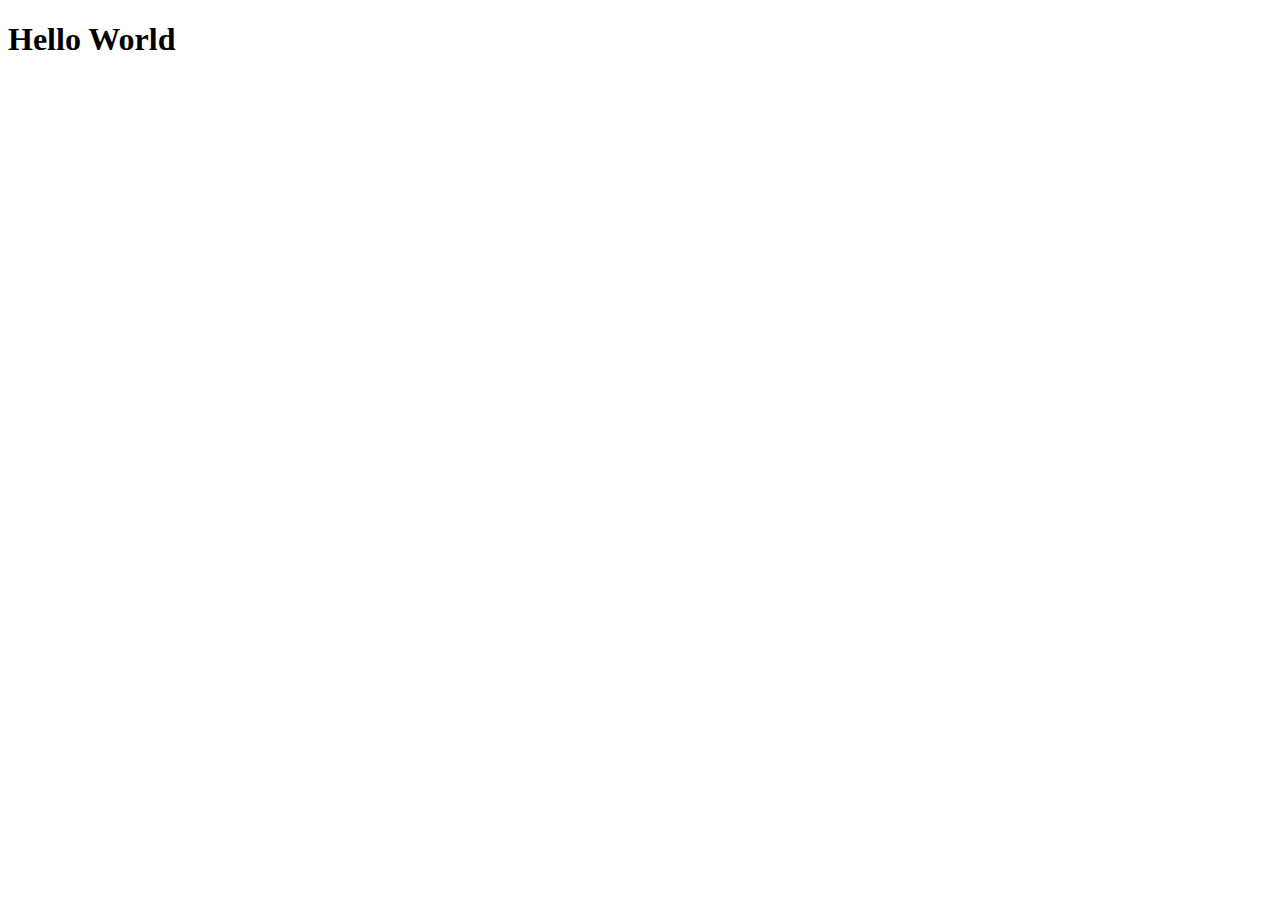
==== wwr/index.html @ afbe2784 "my first commit" ====
<!DOCTYPE html>
<html lang="en">
<head>
    <meta charset="UTF-8">
    <meta http-equiv="X-UA-Compatible" content="IE=edge">
    <meta name="viewport" content="width=device-width, initial-scale=1.0">
    <title>Document</title>
</head>
<body>
    <h1> Hello World</h1>
</body>
</html>
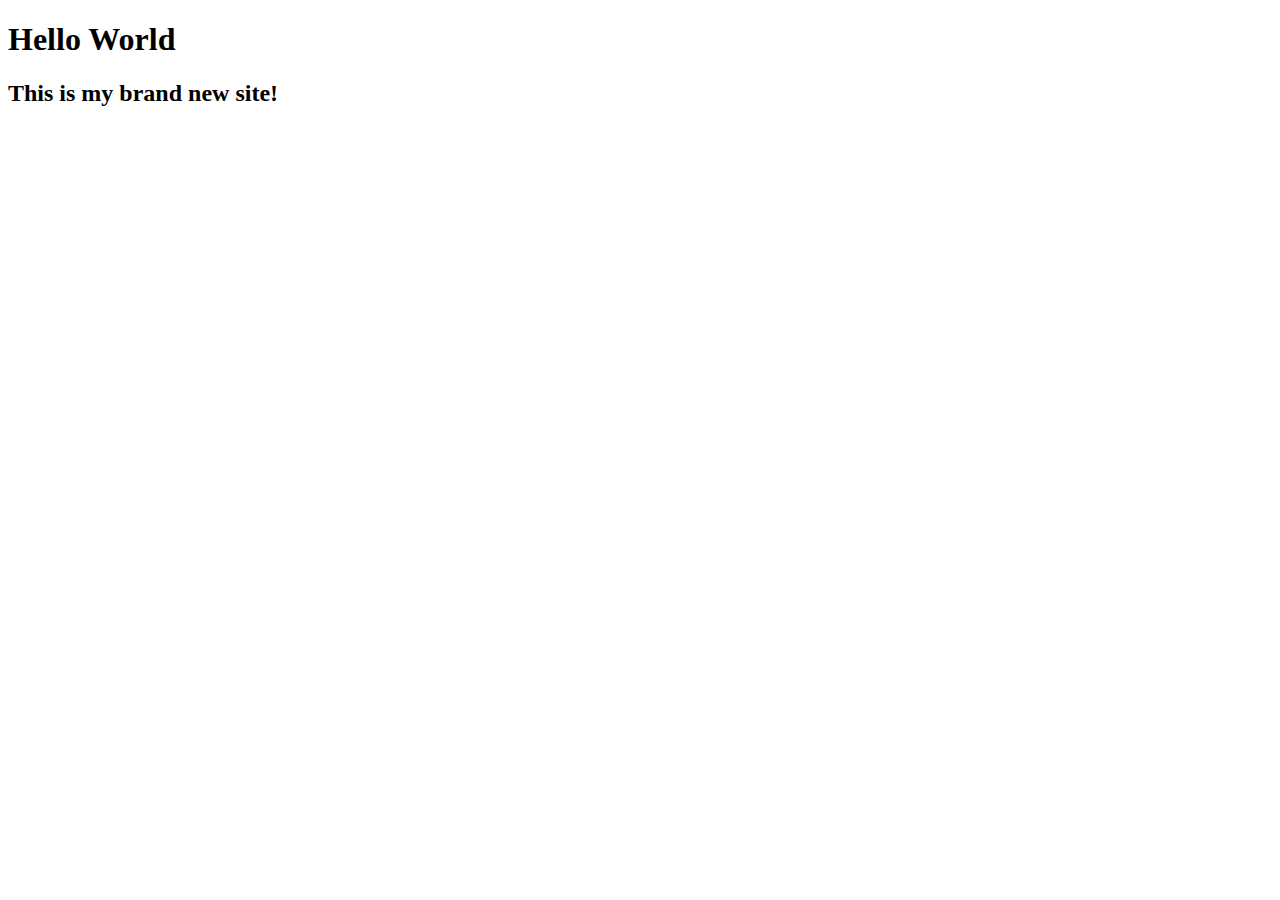
==== commit 02a084e2: "Message" ====
--- a/wwr/index.html
+++ b/wwr/index.html
@@ -4,9 +4,10 @@
     <meta charset="UTF-8">
     <meta http-equiv="X-UA-Compatible" content="IE=edge">
     <meta name="viewport" content="width=device-width, initial-scale=1.0">
-    <title>Document</title>
+    <title>White Water Rafting</title>
 </head>
 <body>
     <h1> Hello World</h1>
+    <h2> This is my brand new site! </h2>
 </body>
 </html>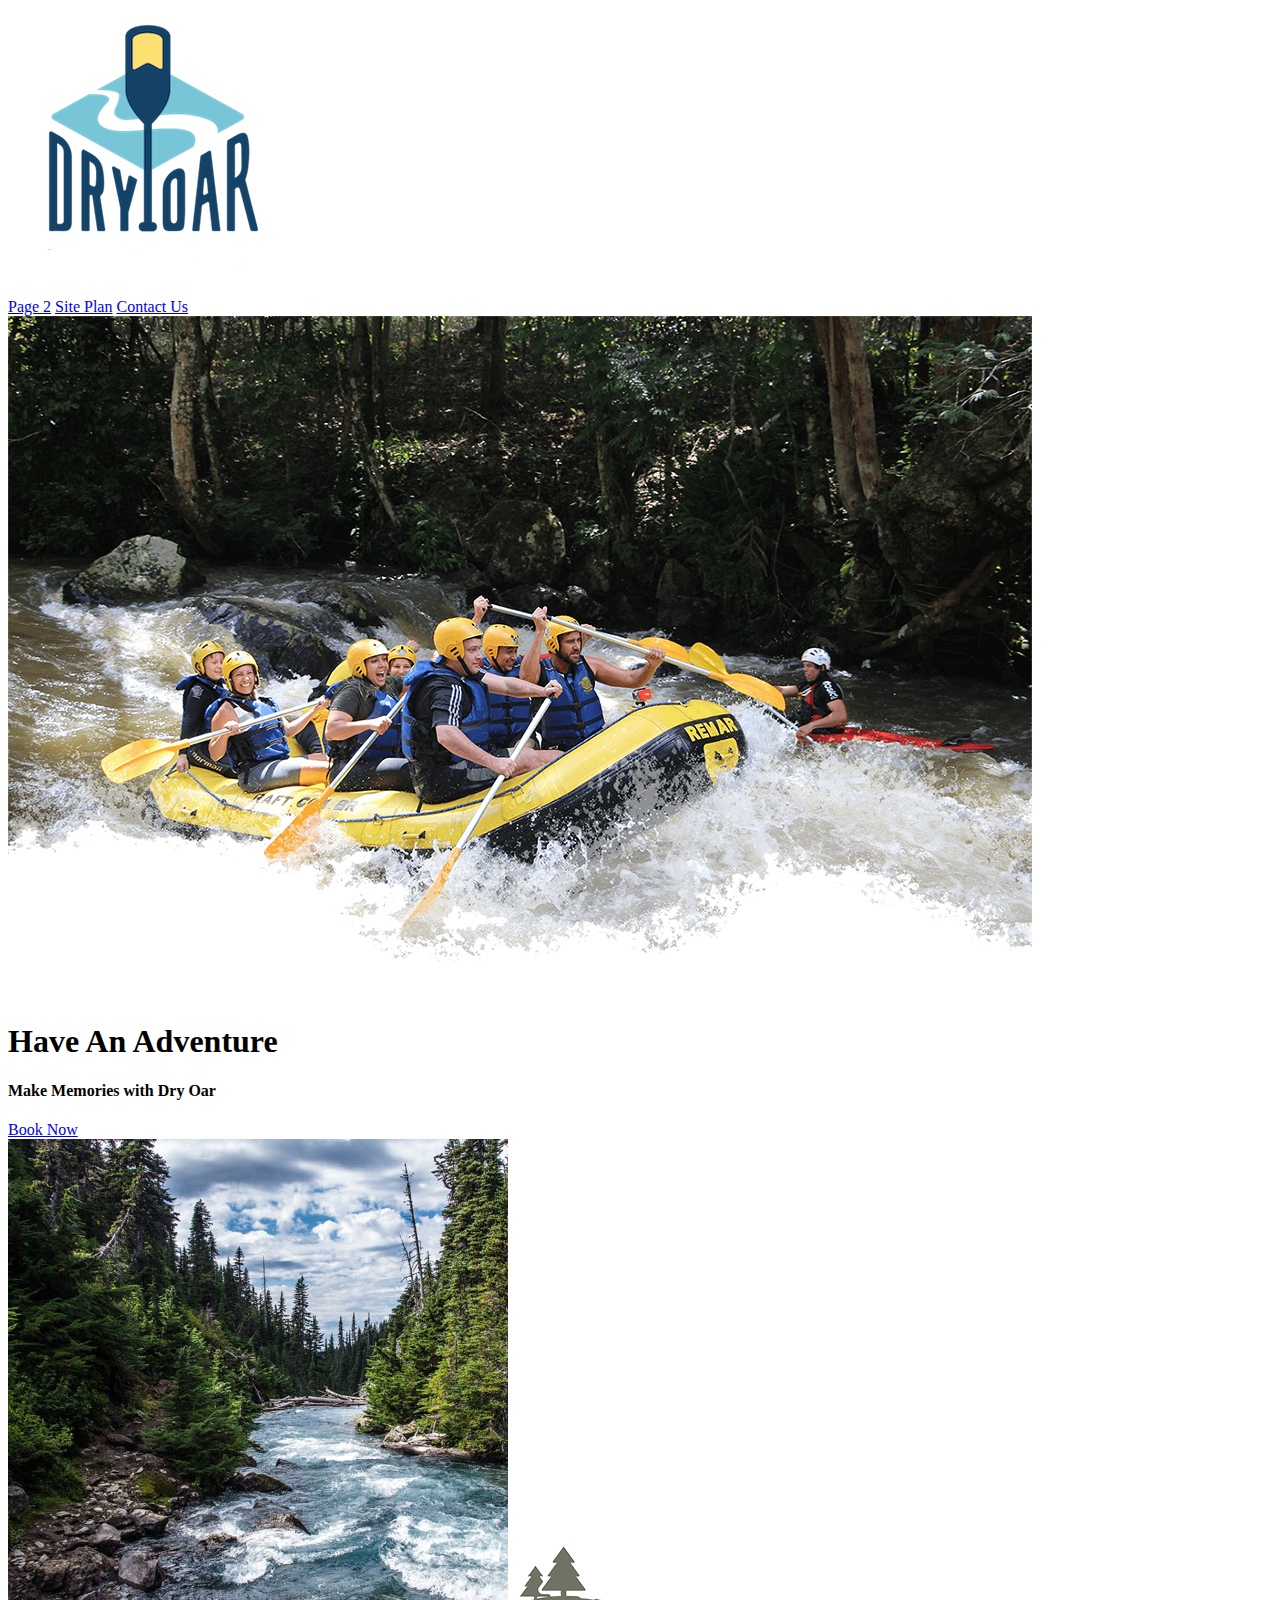
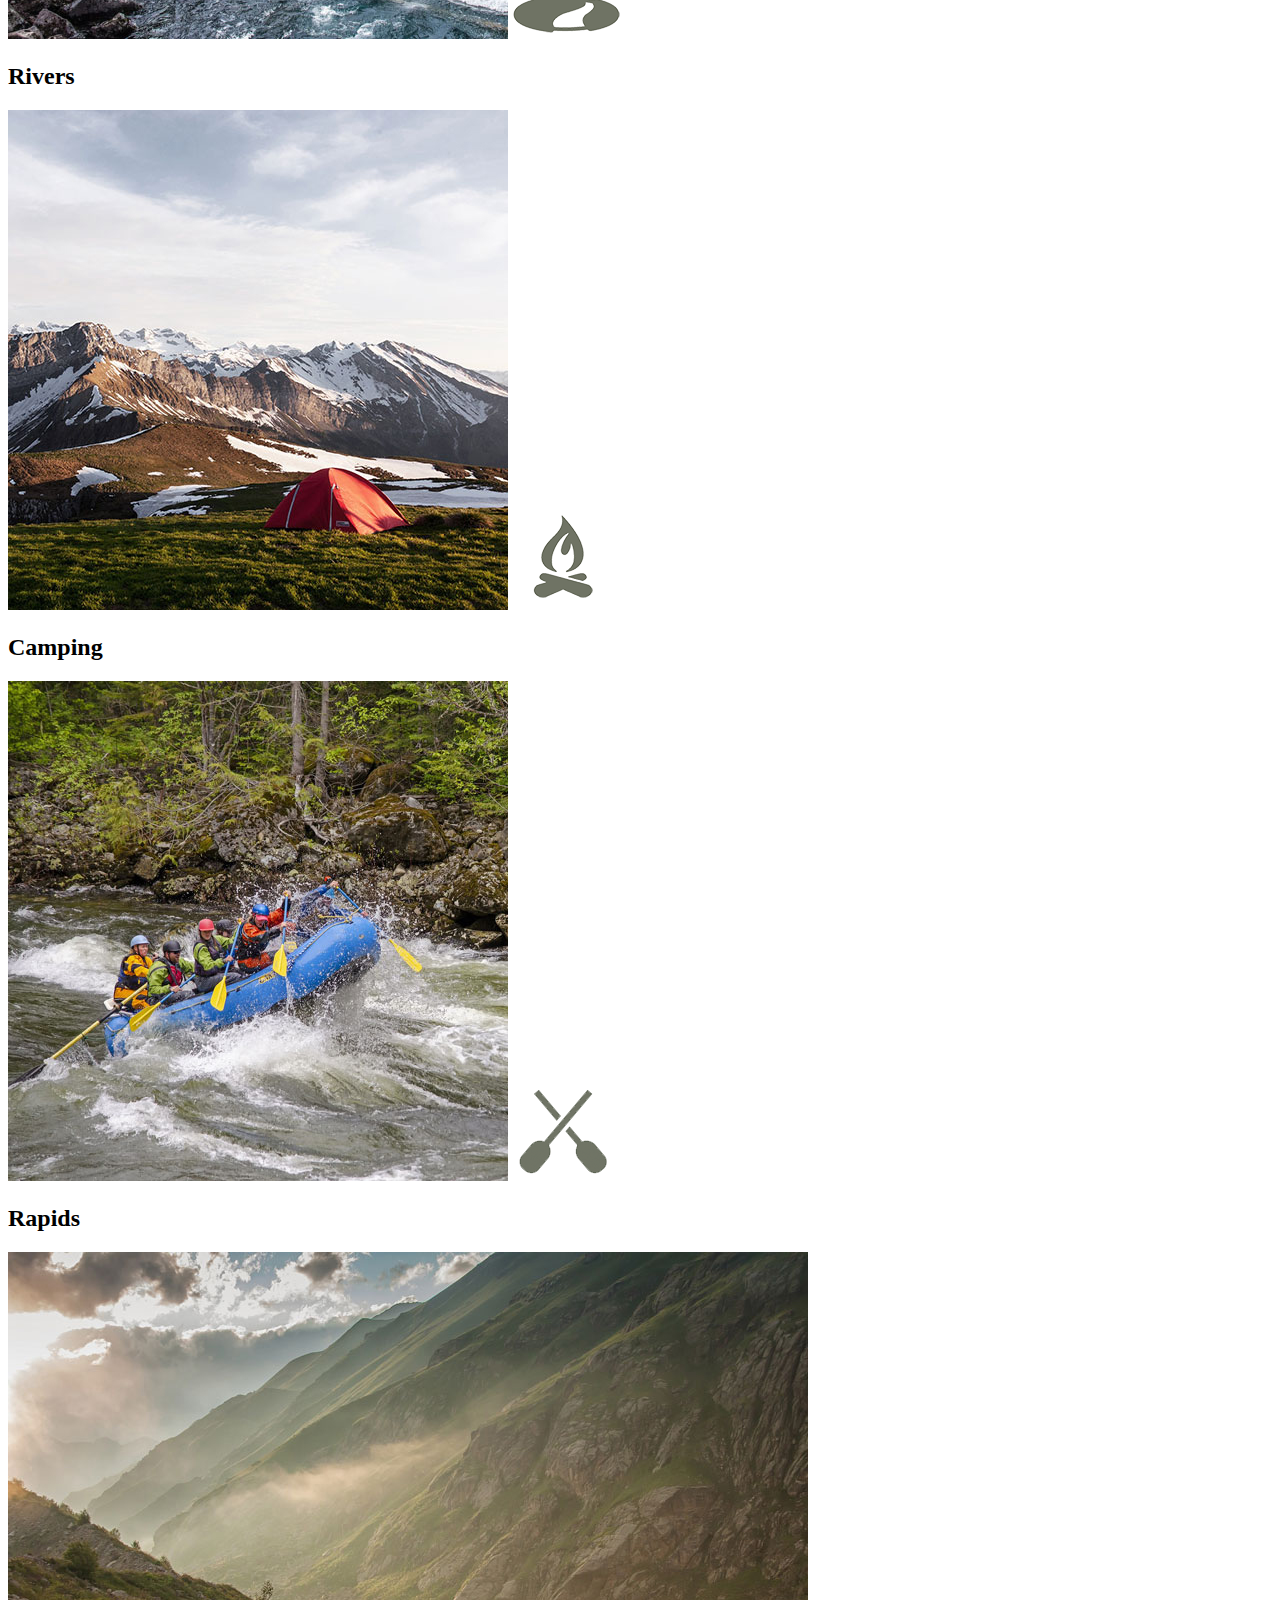
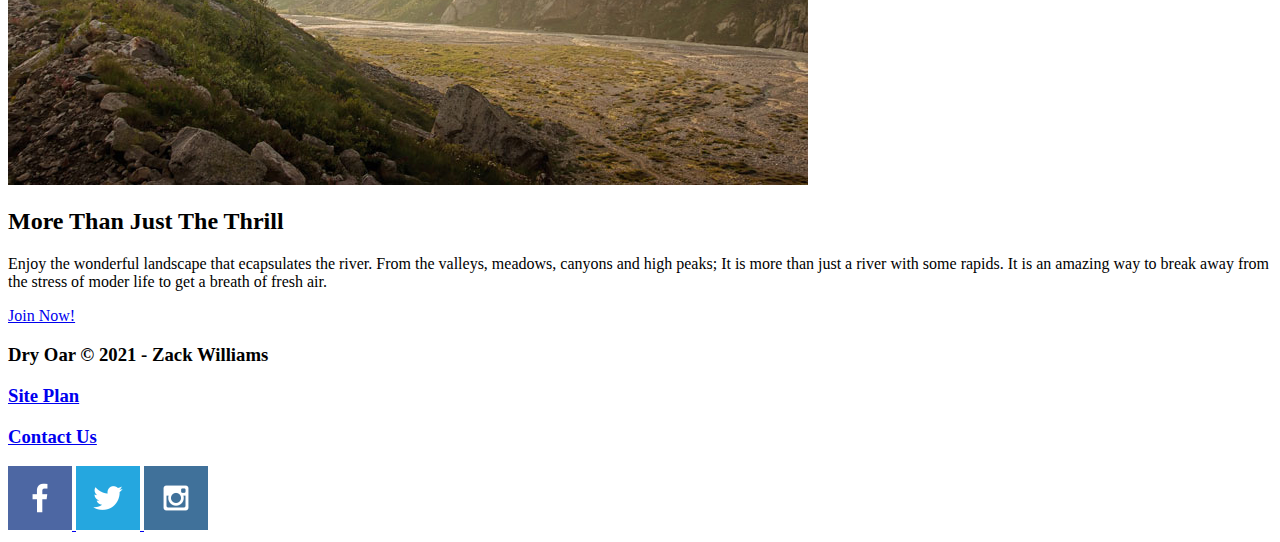
==== commit bffa0d2e: "Adding Framework" ====
--- a/wwr/index.html
+++ b/wwr/index.html
@@ -4,10 +4,70 @@
     <meta charset="UTF-8">
     <meta http-equiv="X-UA-Compatible" content="IE=edge">
     <meta name="viewport" content="width=device-width, initial-scale=1.0">
-    <title>White Water Rafting</title>
+    <title> Whitewater Rafting Vacations | Dry Oar Boating | Home</title>
 </head>
 <body>
-    <h1> Hello World</h1>
-    <h2> This is my brand new site! </h2>
+    <header>
+        <a id="logo_link" href="index.html">
+            <img class="logo" src="images/logo.png" alt="Dry Oar Logo">
+        </a>
+        <nav>
+            <a href="index.html"></a>
+            <a href="#">Page 2</a>
+            <a href="site-plan-rafting.html">Site Plan</a>
+            <a href="contactus.html">Contact Us</a>
+        </nav>
+    </header>
+    <div id="hero">
+    <div id="hero=box">
+        <img id="hero-img" src="images/hero.png" alt="People enjoying whitewater rafting">
+    </div>
+    <section id="hero-msg">
+        <h1 class= "home-title">Have An Adventure</h1>
+        <h4>Make Memories with Dry Oar </h4>
+        <div class='button-box'>
+            <a class='book' href="rates.html">Book Now</a>
+        </div>
+    </section>
+</div>
+<main class="home-grid">
+    <section class="rivers-card">
+        <img class="card-img" src="images/rivers.jpg" alt="river in forest">
+        <img class="icon" src="images/river_icon.png" alt="river icon">
+        <h2>Rivers</h2>
+    </section>
+    <section class="camping-card">
+        <img class="card-img" src="images/camping.jpg" alt="tent in mountains">
+        <img class="icon" src="images/fire_icon.png" alt="fire icon">
+        <h2>Camping</h2>
+    </section>
+    <section class="rapids-card">
+        <img class="card-img" src="images/rapids.jpg" alt="rafting boat">
+        <img class="icon" src="images/oars.png" alt ="oars icon">
+        <h2>Rapids</h2>
+    </section>
+    <img class="mountains" src="images/mountains.jpg" alt="Misty mountains">
+    <section class="msg">
+        <h2>More Than Just The Thrill</h2>
+        <p> Enjoy the wonderful landscape that ecapsulates the river. From the valleys, meadows, canyons and high peaks; It is more than just a river with some rapids. It is an amazing way to break away from the stress of moder life to get a breath of fresh air.</p>
+        <a class ="join" href="rivers.html">Join Now!</a>
+    </section>
+</main>
+<footer>
+    <h3>Dry Oar &copy; 2021 - Zack Williams</h3>
+    <h3><a href="site-plan-rafting.html">Site Plan</a></h3>
+    <h3><a href="contactus.html">Contact Us</a></h3>
+    <div class="social">
+        <a href="https://facebook.com">
+            <img src="images/facebook.png" alt="fb icon">
+        </a>
+        <a href="https://twitter.com">
+            <img src="images/twitter.png" alt="twitter icon">
+        </a>
+        <a href="https://instagram.com">
+            <img src="images/instagram.png" alt="instagram icon">
+        </a>
+    </div>
+</footer>
 </body>
 </html>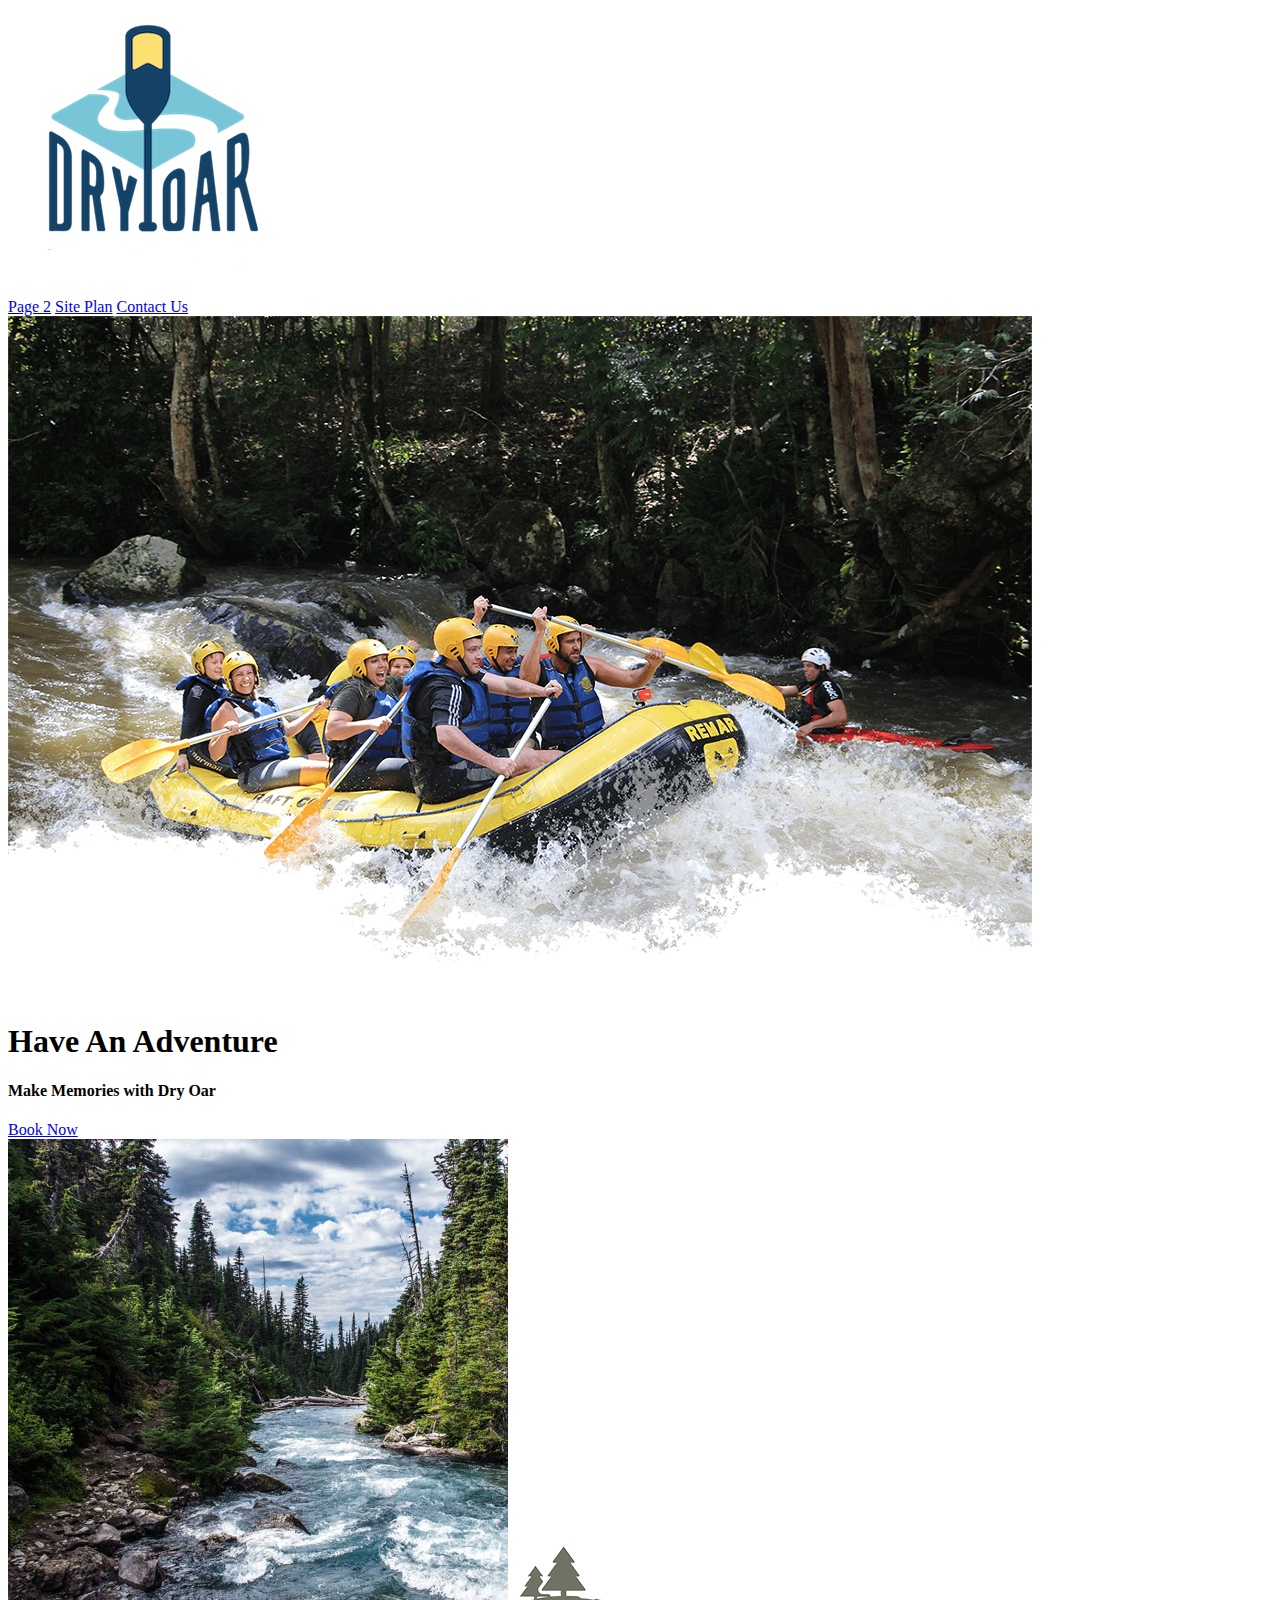
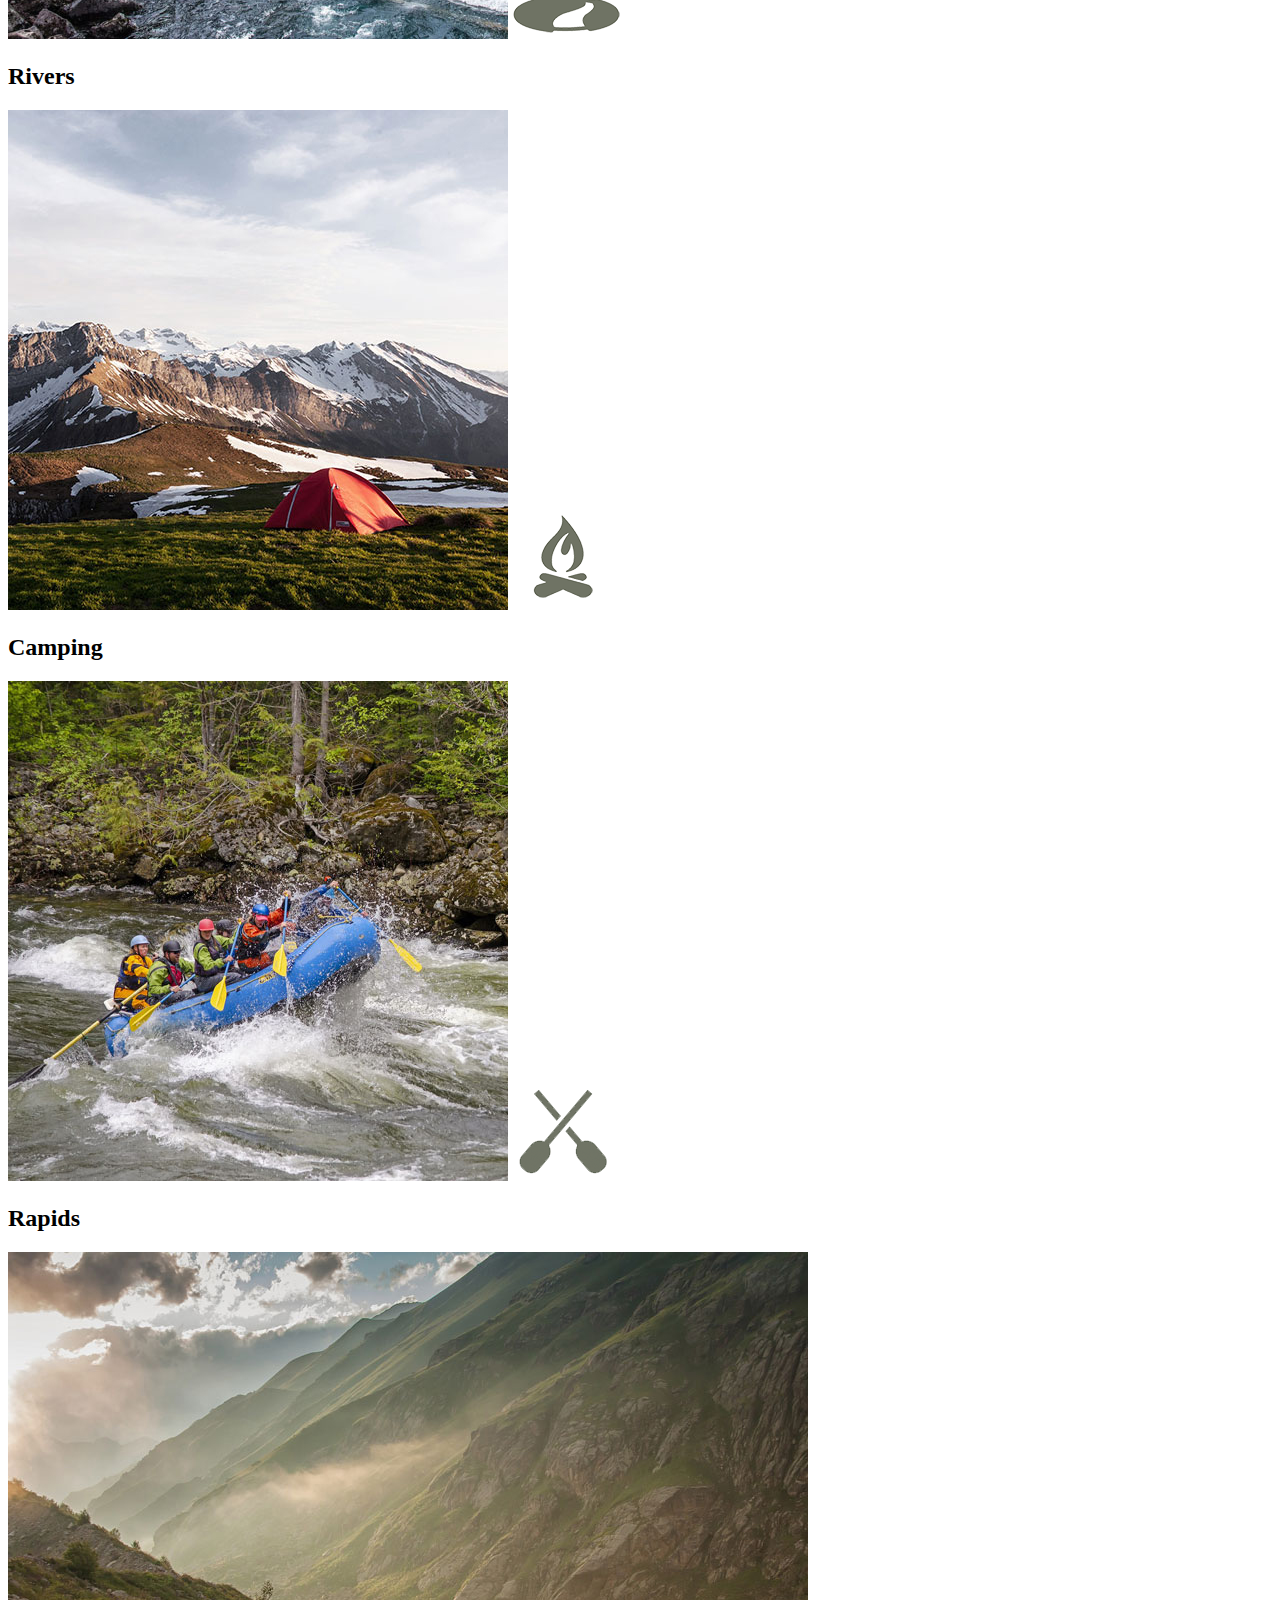
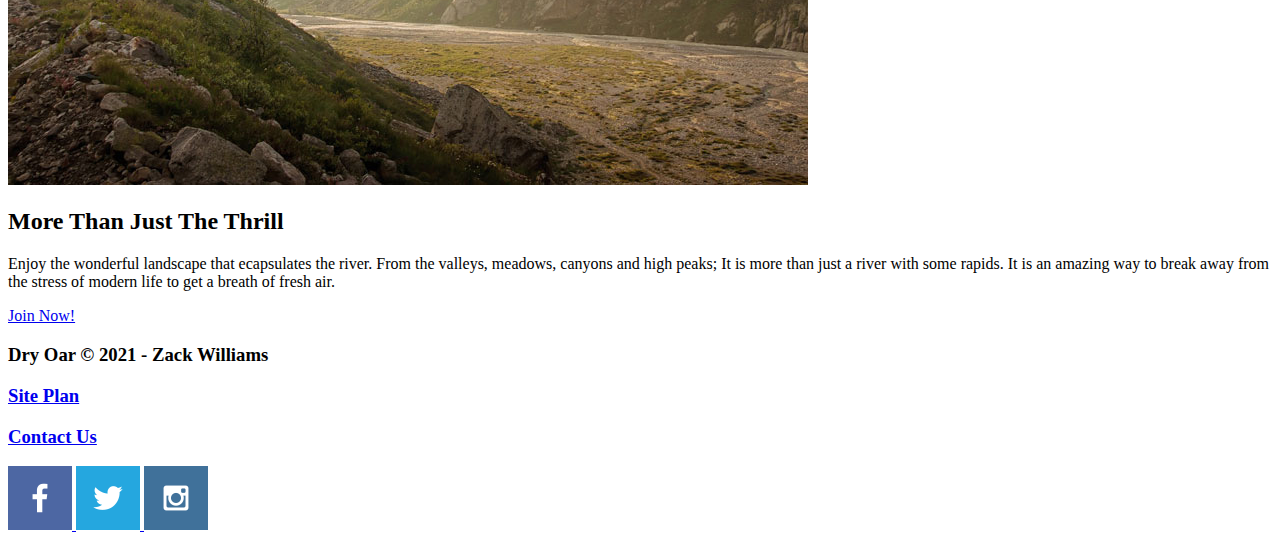
==== commit 06e2e473: "spelling error on modern" ====
--- a/wwr/index.html
+++ b/wwr/index.html
@@ -49,7 +49,7 @@
     <img class="mountains" src="images/mountains.jpg" alt="Misty mountains">
     <section class="msg">
         <h2>More Than Just The Thrill</h2>
-        <p> Enjoy the wonderful landscape that ecapsulates the river. From the valleys, meadows, canyons and high peaks; It is more than just a river with some rapids. It is an amazing way to break away from the stress of moder life to get a breath of fresh air.</p>
+        <p> Enjoy the wonderful landscape that ecapsulates the river. From the valleys, meadows, canyons and high peaks; It is more than just a river with some rapids. It is an amazing way to break away from the stress of modern life to get a breath of fresh air.</p>
         <a class ="join" href="rivers.html">Join Now!</a>
     </section>
 </main>
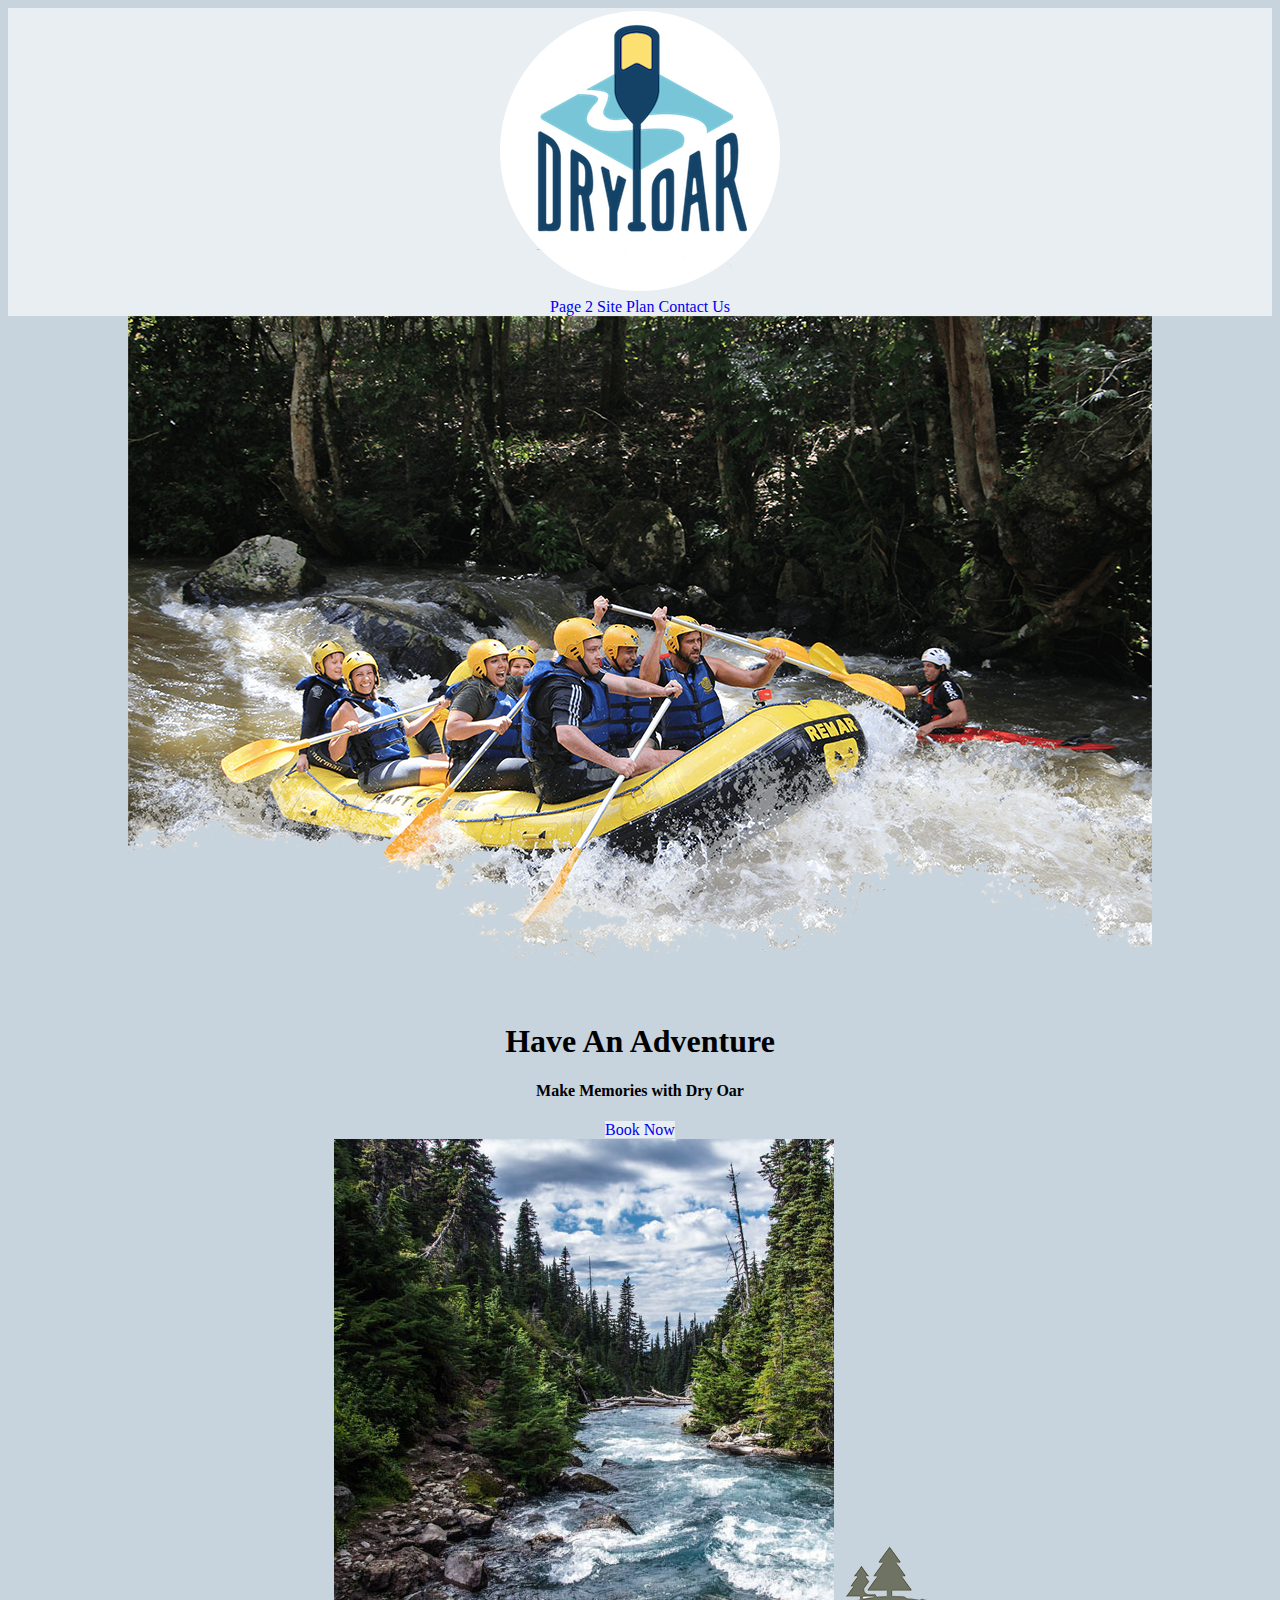
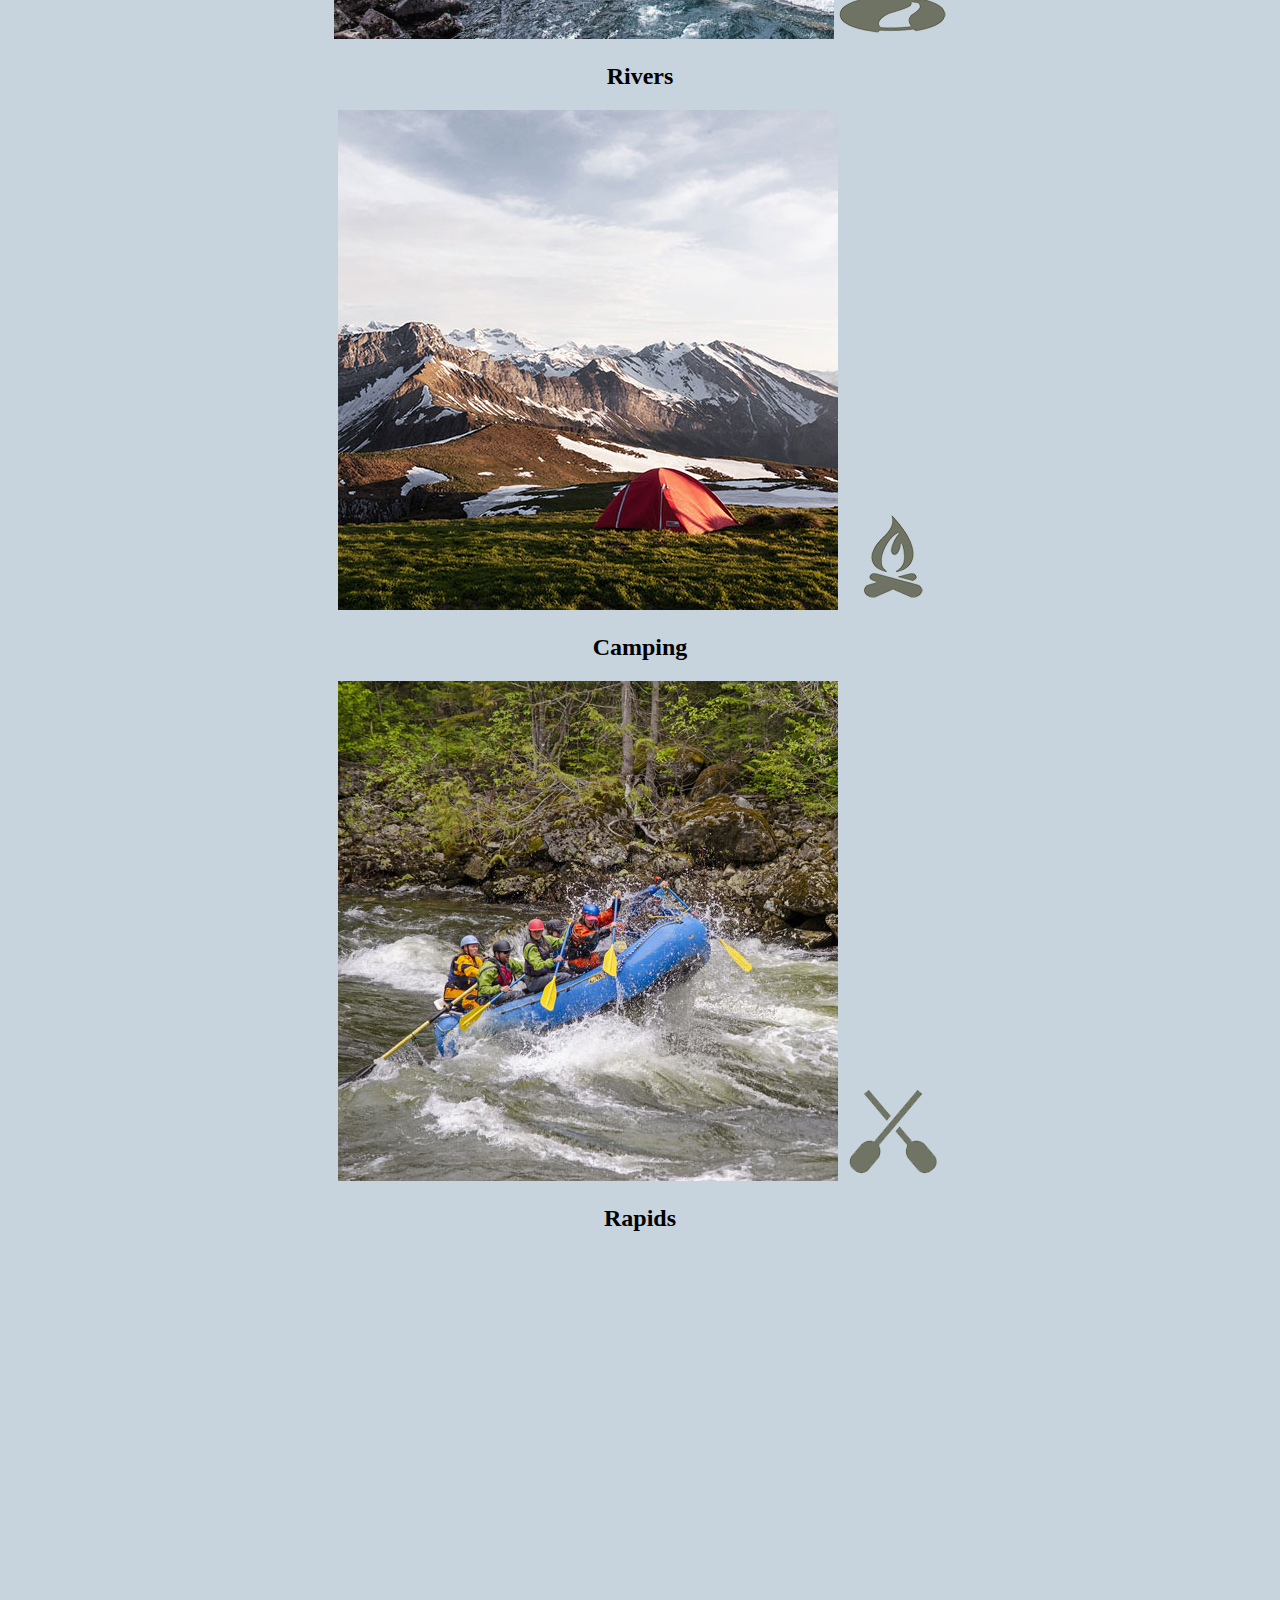
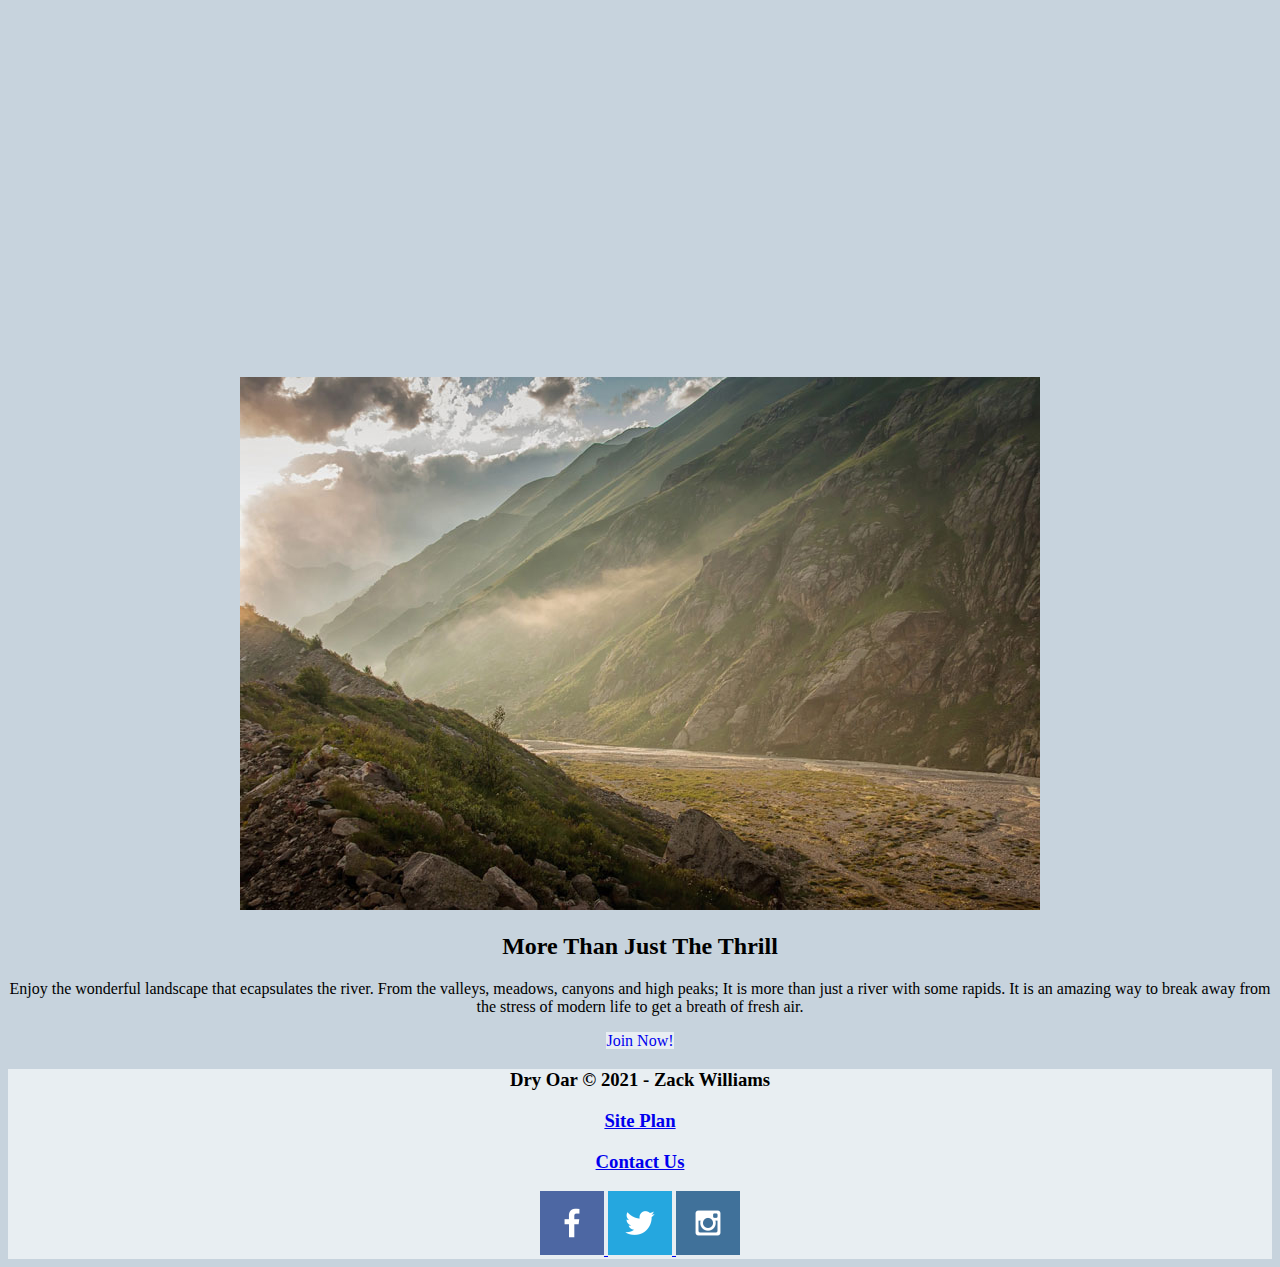
==== commit fc253c99: "CSS Editing" ====
--- a/wwr/index.html
+++ b/wwr/index.html
@@ -5,8 +5,10 @@
     <meta http-equiv="X-UA-Compatible" content="IE=edge">
     <meta name="viewport" content="width=device-width, initial-scale=1.0">
     <title> Whitewater Rafting Vacations | Dry Oar Boating | Home</title>
+    <link rel="stylesheet" href="styles/style-page.css">
 </head>
 <body>
+    <div id="content">
     <header>
         <a id="logo_link" href="index.html">
             <img class="logo" src="images/logo.png" alt="Dry Oar Logo">
@@ -46,6 +48,7 @@
         <img class="icon" src="images/oars.png" alt ="oars icon">
         <h2>Rapids</h2>
     </section>
+    <div id="background"></div>
     <img class="mountains" src="images/mountains.jpg" alt="Misty mountains">
     <section class="msg">
         <h2>More Than Just The Thrill</h2>
@@ -69,5 +72,6 @@
         </a>
     </div>
 </footer>
+</div>
 </body>
 </html>--- a/wwr/styles/style-page.css
+++ b/wwr/styles/style-page.css
@@ -0,0 +1,59 @@
+#content {
+    max-width: 1600px;
+    margin: 0 auto;
+    text-align: center;
+}
+nav a {
+    text-align: center;
+    text-decoration: none;
+}
+
+#hero-msg h1, h4 {
+    text-align: center;
+}
+
+.button-box {
+    text-align: center;
+}
+
+main section {
+    text-align: center;
+}
+#background {
+    background-color: d#77B6EA;
+    height: 725px;
+}
+body {
+    background-color: #C7D3dd;
+}
+header {
+        background-color: #E8eef2;
+    }
+nav a:hover {
+        background-color: black;
+    }
+.book {
+    background-color: #E8eef2;
+    text-decoration: none;
+}
+.book:hover {
+    background-color: black;
+}
+.join {
+    background-color: #E8eef2;
+    text-decoration: none;
+}
+.join:hover {
+    background-color: black;
+}
+.msg {
+    background-color: c#E8eef2;
+}
+footer {
+    background-color: #E8eef2;
+    text-decoration: none;
+}
+#home-grid {
+    width: 80px;
+}
+
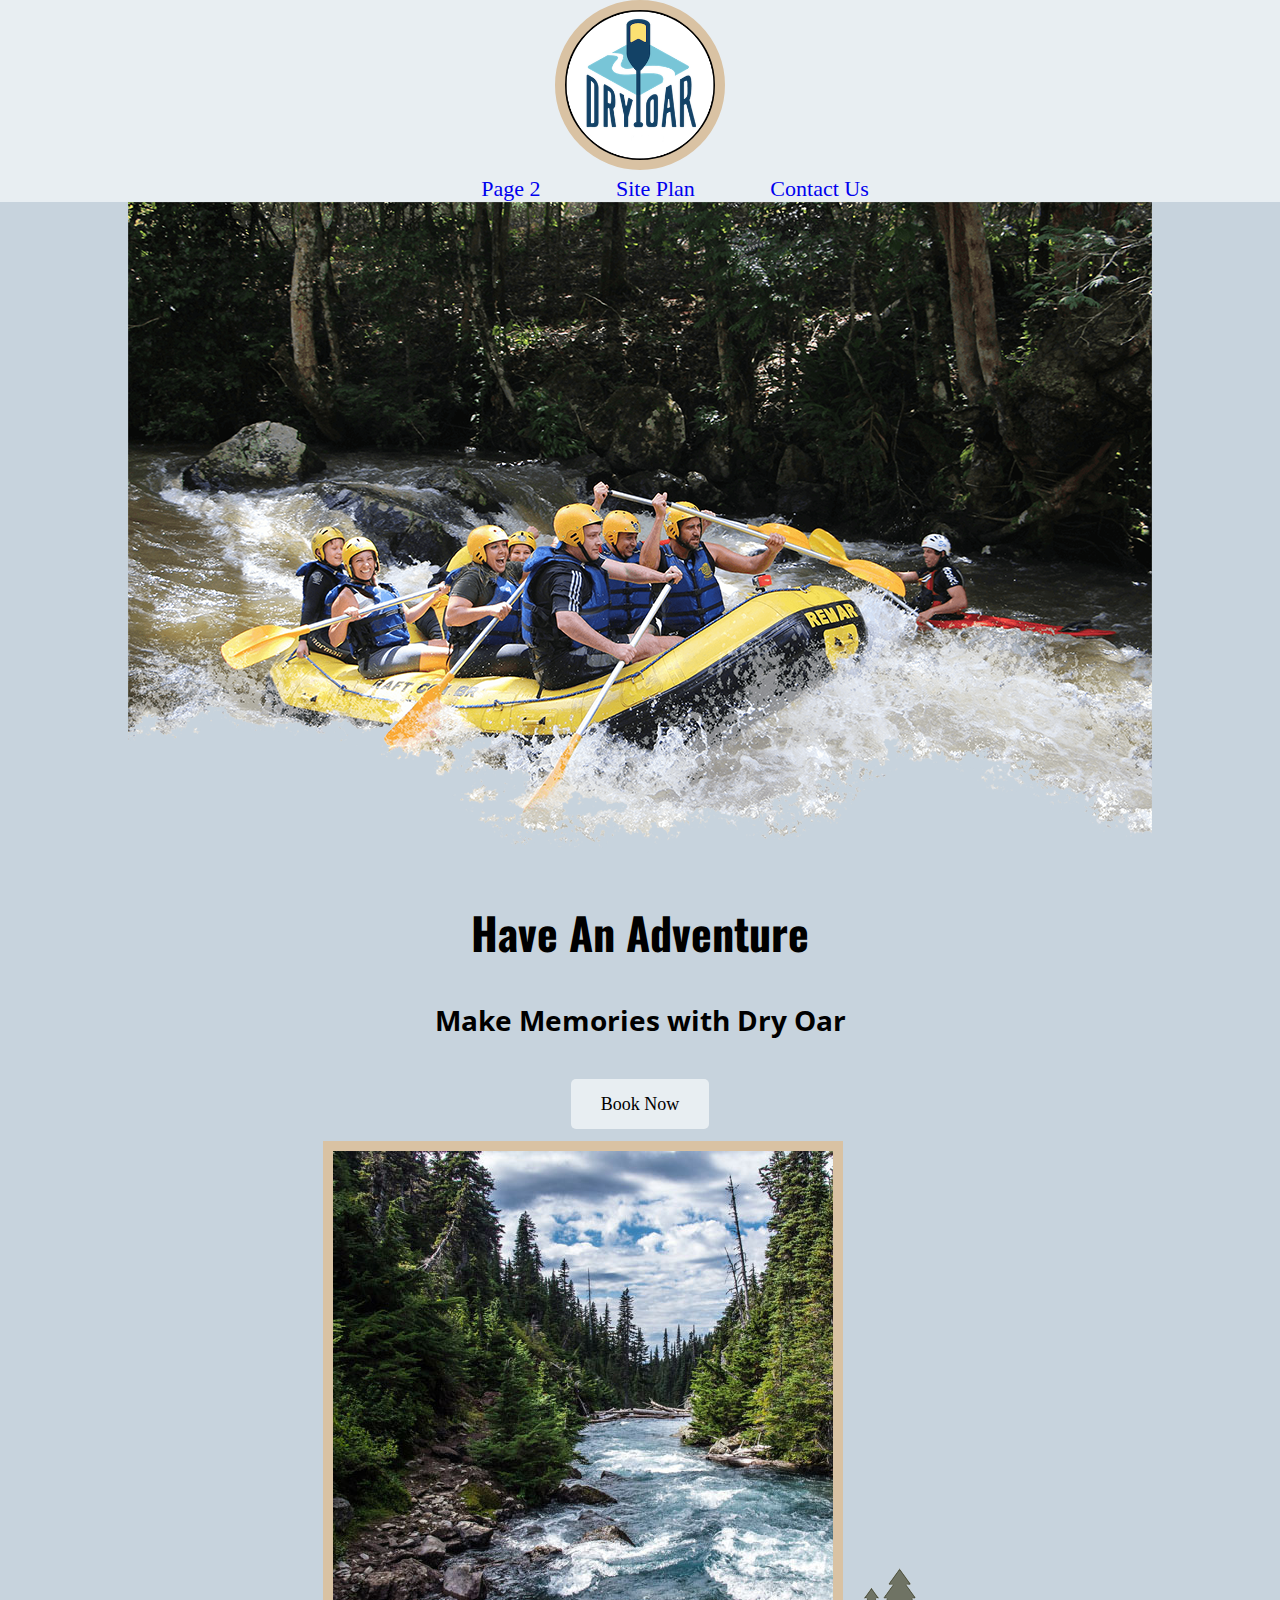
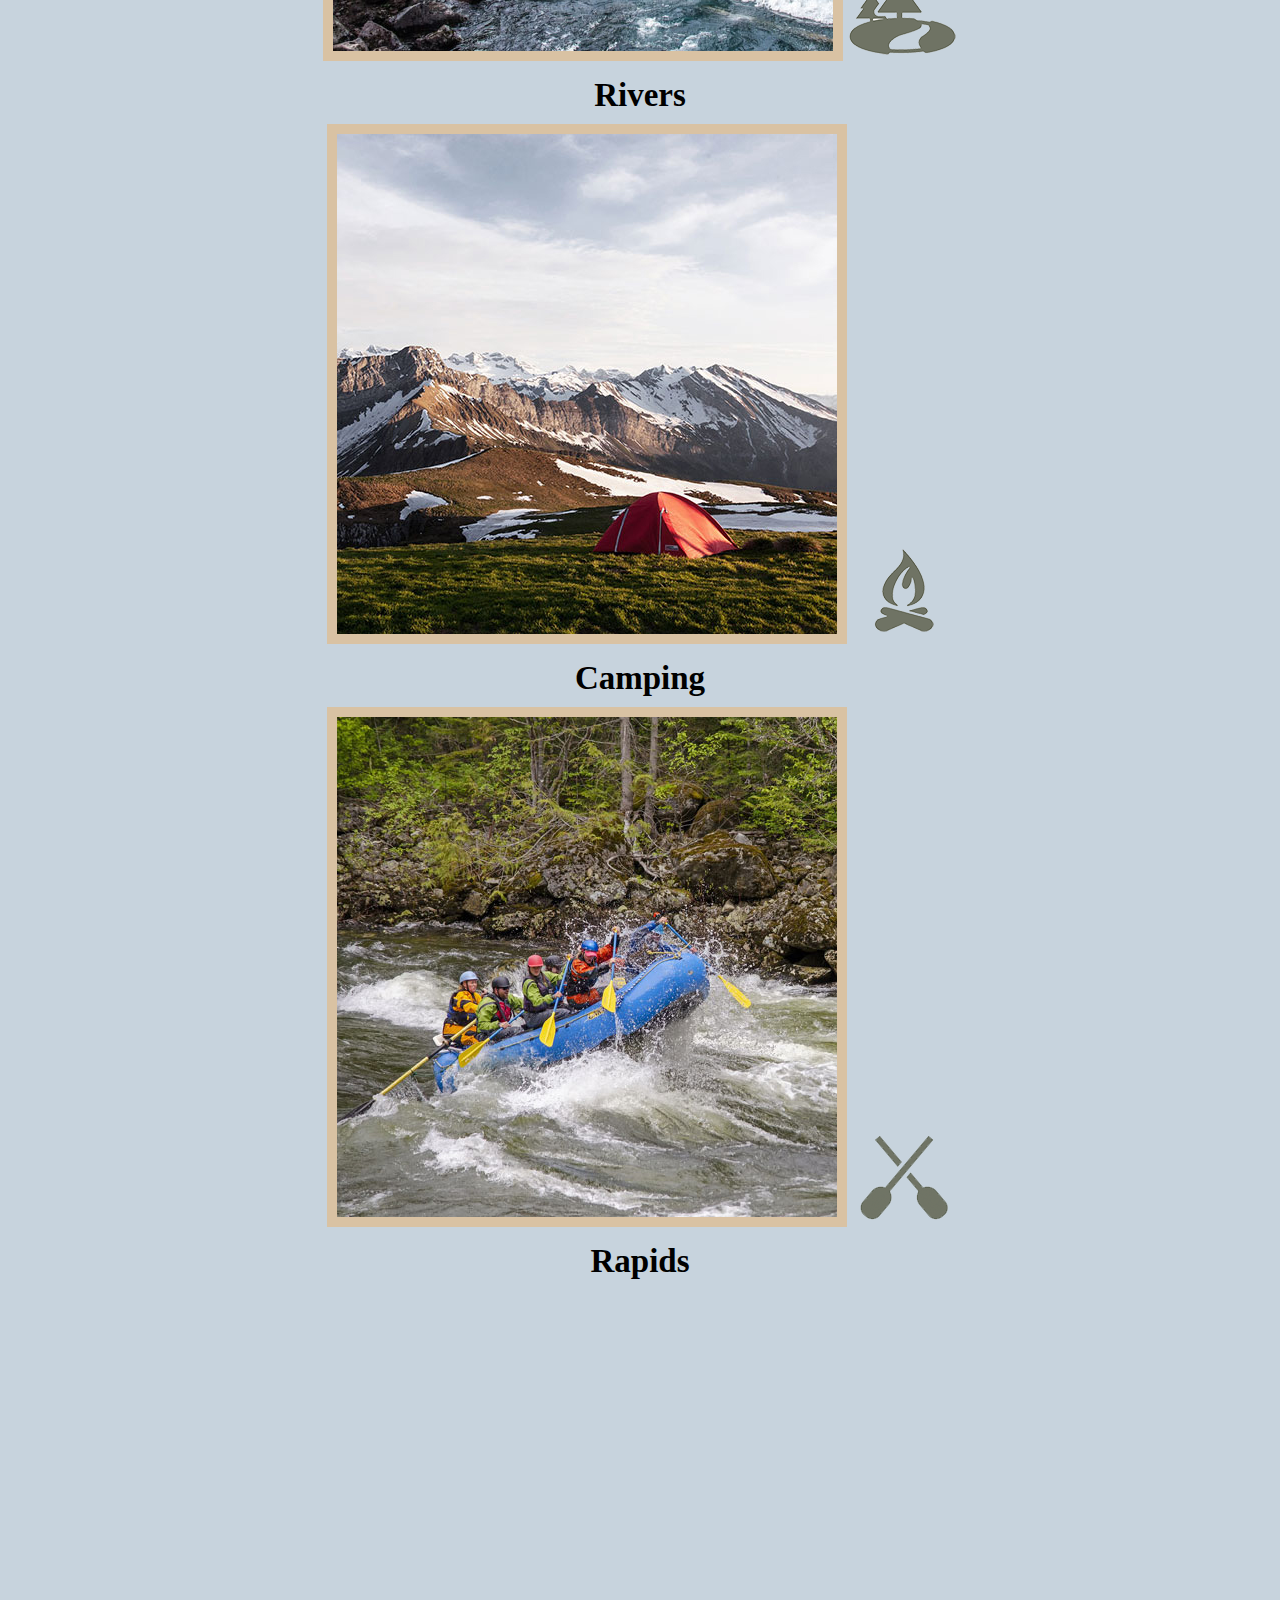
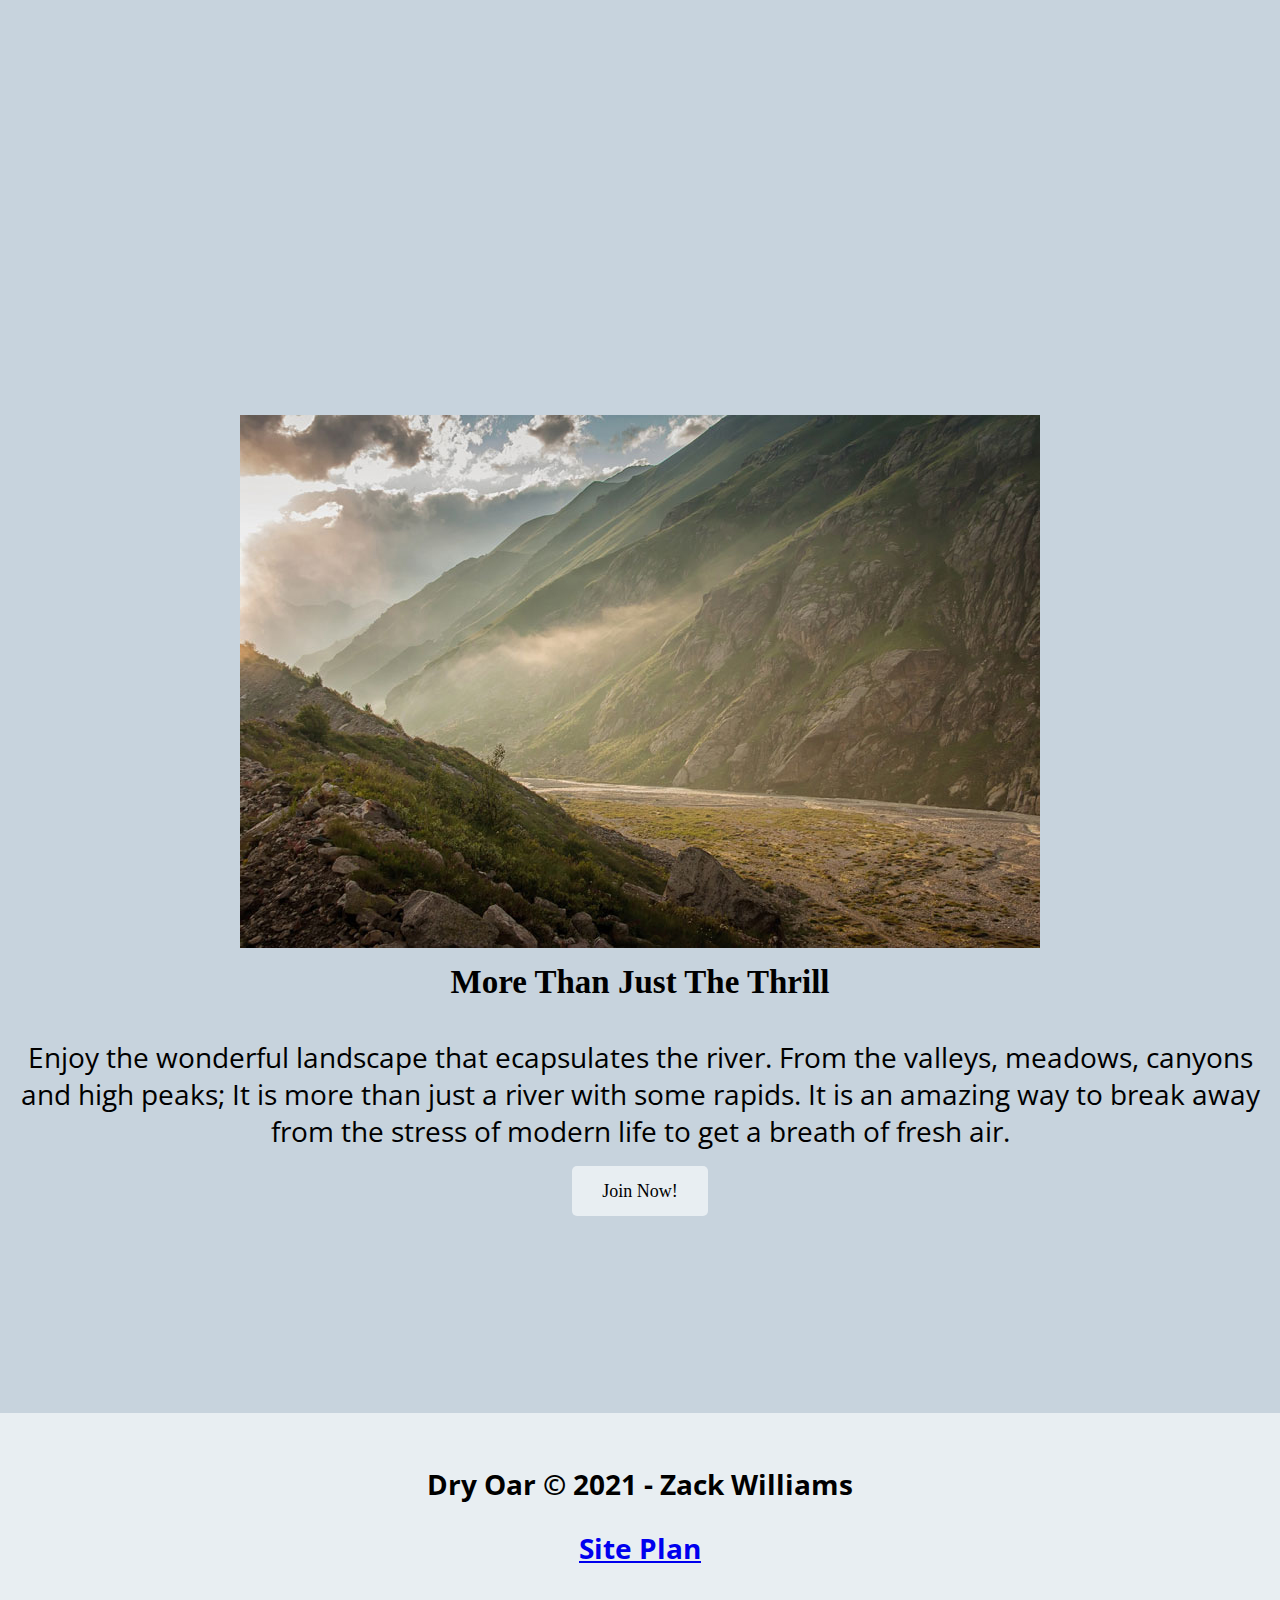
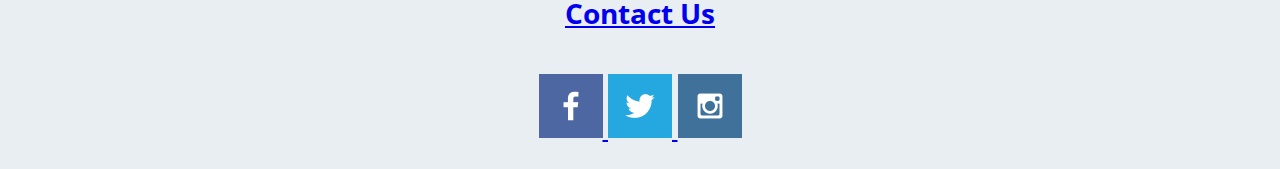
==== commit be394c47: "More CSS Editing" ====
--- a/wwr/index.html
+++ b/wwr/index.html
@@ -6,6 +6,12 @@
     <meta name="viewport" content="width=device-width, initial-scale=1.0">
     <title> Whitewater Rafting Vacations | Dry Oar Boating | Home</title>
     <link rel="stylesheet" href="styles/style-page.css">
+    <link rel="preconnect" href="https://fonts.googleapis.com">
+    <link rel="preconnect" href="https://fonts.gstatic.com" crossorigin>
+    <link href="https://fonts.googleapis.com/css2?family=Oswald:wght@500&display=swap" rel="stylesheet">
+    <link rel="preconnect" href="https://fonts.googleapis.com">
+    <link rel="preconnect" href="https://fonts.gstatic.com" crossorigin>
+    <link href="https://fonts.googleapis.com/css2?family=Open+Sans+Condensed:wght@300&display=swap" rel="stylesheet"> 
 </head>
 <body>
     <div id="content">
--- a/wwr/styles/style-page.css
+++ b/wwr/styles/style-page.css
@@ -1,3 +1,37 @@
+
+ @import url('https://fonts.googleapis.com/css2?family=Oswald:wght@500&display=swap');
+ @import url('https://fonts.googleapis.com/css2?family=Open+Sans+Condensed:wght@300&display=swap');
+ .logo {
+    border: 10px solid #d9c2a3;
+    border-radius: 150px;
+    height: 150px;
+    margin: 0 auto;
+    background-color: black;
+ }
+ .home-title {
+    font-family: 'Oswald', sans-serif;
+    font-size: 2em;
+    margin-top: 10px; 
+}   
+.home-grid {
+    padding: 10px;
+}  
+.home-grid .card-img{
+    border: 10px solid #d9c2a3;
+}
+#home-grid{
+    width: 80px;
+}
+body {
+    background-color: #C7D3dd;
+    font-size: 22px;
+    margin: 0;
+    padding: 0;
+}
+h2{
+    margin: 0;
+    padding: 10px;
+}
 #content {
     max-width: 1600px;
     margin: 0 auto;
@@ -6,25 +40,32 @@
 nav a {
     text-align: center;
     text-decoration: none;
+    padding: 35px;
 }
-
+.icon {
+    padding-top: 10px;
+}
 #hero-msg h1, h4 {
     text-align: center;
 }
-
+h4, h3, p {
+    font-family: 'Open Sans Condensed', sans-serif;
+    font-size: 1.25em;
+}
 .button-box {
     text-align: center;
+    padding: 15px;
 }
-
 main section {
     text-align: center;
+}
+main section img {
+    box-sizing: border-box;
+
 }
 #background {
     background-color: d#77B6EA;
     height: 725px;
-}
-body {
-    background-color: #C7D3dd;
 }
 header {
         background-color: #E8eef2;
@@ -32,17 +73,20 @@
 nav a:hover {
         background-color: black;
     }
-.book {
+.book, .join {
     background-color: #E8eef2;
+    color: black;
     text-decoration: none;
+    font-size: 18px;
+    padding: 15px 30px;
+    margin-top: 50px;
+    border-radius: 5px;
+
 }
 .book:hover {
     background-color: black;
 }
-.join {
-    background-color: #E8eef2;
-    text-decoration: none;
-}
+
 .join:hover {
     background-color: black;
 }
@@ -52,8 +96,9 @@
 footer {
     background-color: #E8eef2;
     text-decoration: none;
+    padding: 25px 50px;
+    margin-top: 200px;
 }
-#home-grid {
-    width: 80px;
-}
-
+footer .social img {
+    padding-top: 15px;
+}